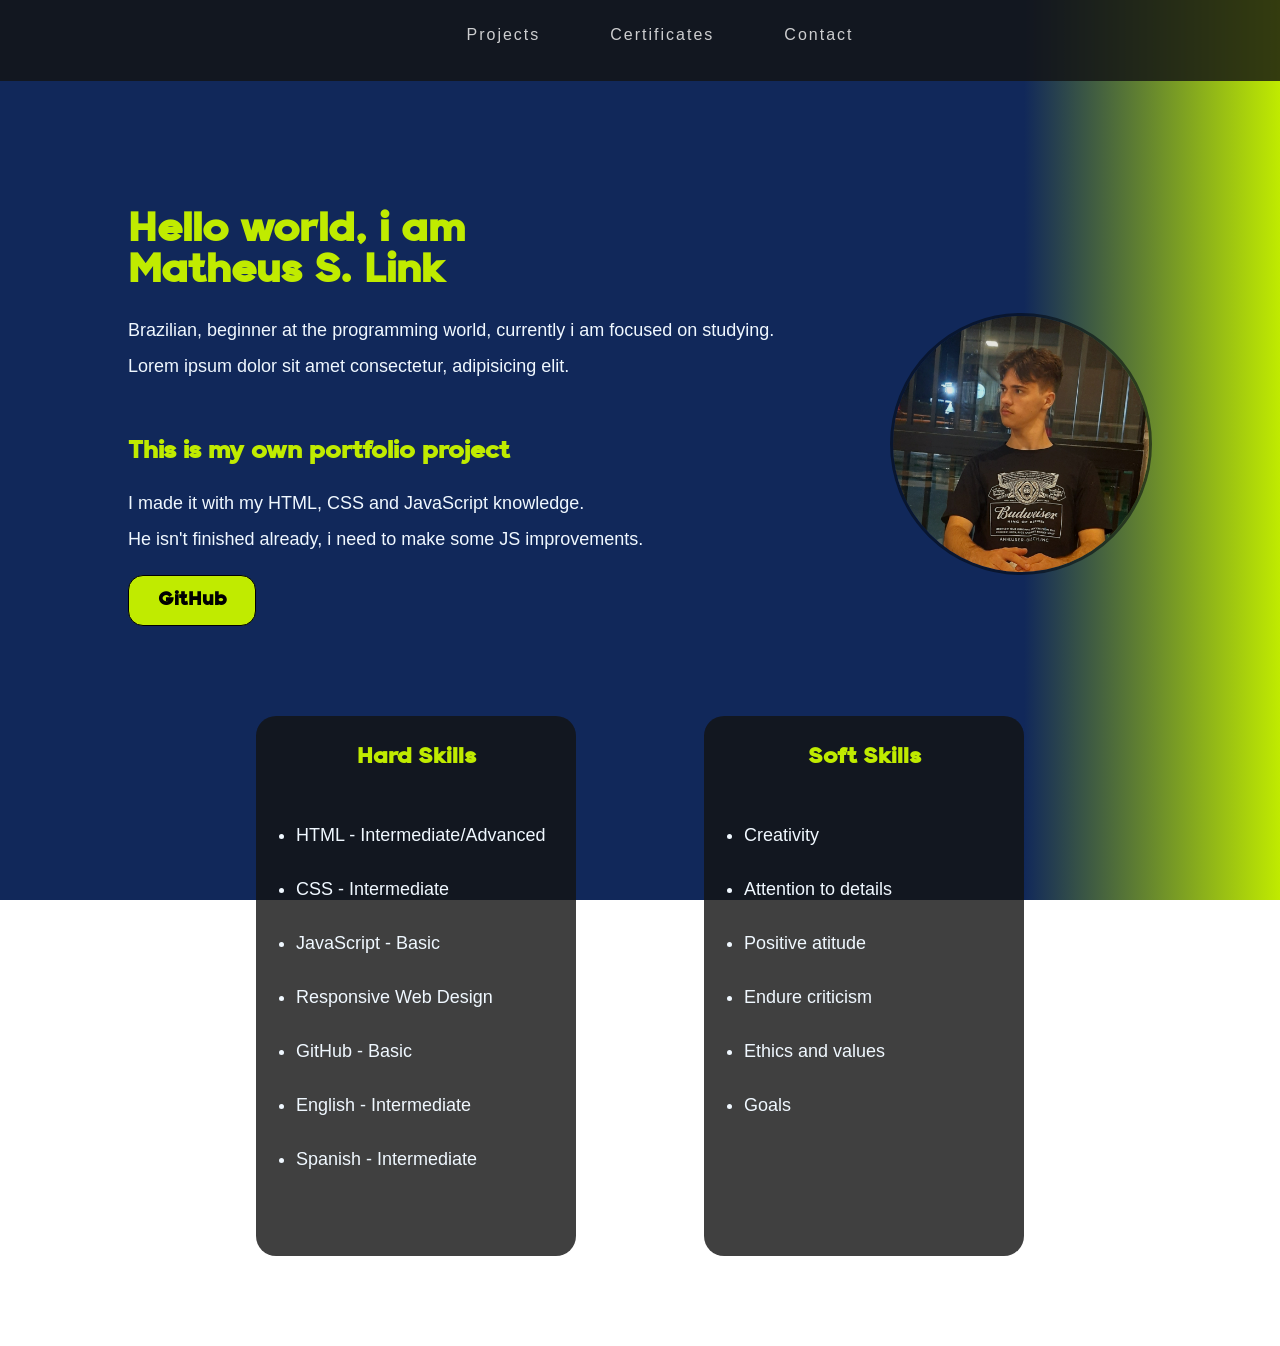
==== index.html @ 896043fd "Add files via upload" ====
<!DOCTYPE html>
<html lang="en">
<head>
    <meta charset="UTF-8">
    <meta http-equiv="X-UA-Compatible" content="IE=edge">
    <meta name="viewport" content="width=device-width, initial-scale=1.0">
    <title>myportfolio</title>
    <link rel="stylesheet" href="style.css">
    <link rel="shortcut icon" href="icons/favico.png" type="image/x-icon">
</head>
<body>
    <header>
        <nav>
        <ul class="nav-list">
            <li class="dropdown">
                    <a href="#" id="projects" class="dropbtn">Projects</a>
                <div id="projectsDropContent" class="dropdown-content">
                        <a href="#">Conversor</a>
                        <a href="https://mthslnk-gthb.github.io/ecomatters/plans.html" target="_blank">EcoMatters</a>
                        <a href="#">Zip Check</a>
                </div>
            </li>

                <li><a href="#" target="_self">Certificates</a></li>
                <!-- <li><a href="#" target="_self">Skills</a></li> -->

            <li class="dropdown">
                    <a href="#" id="contact" class="dropbtn">Contact</a>
                <div id="contactDropContent" class="dropdown-content">
                    <a href="#">Email</a>
                    <a href="https://api.whatsapp.com/send?1=pt_BR&phone=554199724736" target="_blank">WhatsApp</a>
                    <a href="#">Linkedin</a>
                </div>
            </li>

            </ul>   
        </nav>
    </header>

    <article id="mainPage">
        <section id="firstblock">
            <h1>Hello world, i am <br> Matheus S. Link</h1>
            <p>Brazilian, beginner at the programming world, currently i am focused on studying.<br>
                Lorem ipsum dolor sit amet consectetur, adipisicing elit.
            </p>
        </section>

        <section id="secondblock">
            <h2>This is my own portfolio project</h2>
            <p> I made it with my HTML, CSS and JavaScript knowledge. <br>
            He isn't finished already, i need to make some JS improvements.</p>

        </section>
    </article>

    <aside>
        <section>
            <img src="imgs/myPhoto.jpg" id="myself" alt="Matheus Link">
            <button id="github">GitHub</button>
        </section>
    </aside>

    <article id="mySkills">
        <section class="skills">
            <h4>Hard Skills</h4>
                <ul>
                    <li>HTML - Intermediate/Advanced</li>
                    <li>CSS - Intermediate</li>
                    <li>JavaScript - Basic</li>
                    <li>Responsive Web Design</li>
                    <li>GitHub - Basic</li>
                    <li>English - Intermediate</li>
                    <li>Spanish - Intermediate</li>
                </ul>
        </section>

        <section class="skills">
            <h4>Soft Skills</h4>
                <ul>
                    <li>Creativity</li>
                    <li>Attention to details</li>
                    <li>Positive atitude</li>
                    <li>Endure criticism</li>
                    <li>Ethics and values</li>
                    <li>Goals</li>
                </ul>
        </section>
    </article>

    <script src="main.js"></script>

</body>
</html>
---- style.css ----
:root{
  --yellow-one: rgb(192, 235, 0);
  --blue-one: rgb(17, 40, 90);
  --white-one: rgba(240, 240, 240, 0.849);
  --black-one: rgb(19, 19, 19, 0.808 )
}

body{
    background-image: linear-gradient(to right, var(--blue-one) 80%, var(--yellow-one));
    background-attachment: fixed;
    margin: 0;
}

header{
    margin-top: -1vh;
    background-color: var(--black-one);
    width: 100%;
    height: 10vh;
    max-height: 15%;
}

nav{
  display: flex;
  justify-content: space-around;
  align-items: center;
}

.nav-list{
  display: flex;
}

.nav-list>li{
  letter-spacing: 2px;
  margin: -1vh 2.5vw;
  list-style: none;
}

.nav-list>li>a{
    color: var(--white-one);
    font-size: medium;
    text-decoration: none;
    transition: 0.3s color linear;
    border: none;
    padding: 3px;
}

li>a:hover{
  color: var(--yellow-one);
}

.dropdown-content {
  display: none;
  position: absolute;
  background-color: var(--black-one);
  box-shadow: 0px 8px 16px 0px rgba(0,0,0,0.2);
  width: 9vw;
  margin: 2.5vh -1.5vw;
  z-index: 1;
  text-align: center;
}

.dropdown-content a {
  font-size: .9rem;
  color: var(--white-one);
  padding: 10px 16px;
  text-decoration: none;
  display: block;
}

.dropdown-content a:hover {
  background-color: var(--blue-one);
}

a, p, li{
  font-family: Arial, sans-serif;
}

  section{
    margin-left: 10vw;
    align-items: center;
  }

  #firstblock{
    padding-top: 7vw;
    text-align: justify;
    position: relative;
    display: grid;
  }

  @font-face {
    font-family: retroica;
    src: url(fonts/Retroica.ttf);
  }

#firstblock>h1{
    font-family: retroica, sans-serif;
    font-weight: bold;
    color: var(--yellow-one);
    font-size: 2.5em;
  }

  p, li{
    padding-top: 2vh;
    line-height: 4vh;
    color: aliceblue;
    font-size: large;
  }

#firstblock>p{
    word-spacing: 0;
    margin-top: -3vw;
  }

  #secondblock{
    text-align: justify;
    position: relative;
    display: grid;
    padding-top: 2vh;
  }

  #secondblock>h2{
    color: var(--yellow-one);
    font-family: retroica, sans-serif;
    font-size: 1.5em;
  }

  #secondblock>p{
    margin-top: -2vh;
    color: aliceblue;
  }

#myself{
    float: right;
    position: relative;
    align-self: center;

    margin: -20.5vw 10vw auto auto;

    width: 20vw;
    height: 20vw;

    border: 3px solid  rgba(5, 9, 17, 0.562);
    border-radius: 100%;

    filter: brightness(90%) saturate(110%);
}

#myself:hover {
  background: linear-gradient(to right, var(--yellow-one), var(--blue-one) 80%) border-box;
  transform: scale(1.1);
  transition: .6s;
}
#myself:not(:hover){
  transition: .5s;
}

button{
  height: 4vw;
  width: 10vw;

  text-align: center;
  justify-content: center;

  font-family: Retroica, Helvetica, sans-serif;
  font-size: larger;
  font-weight: bolder;

  background-color: var(--yellow-one);

  border: 1px solid black;
  border-radius: 15px;
}

button:hover{
  background-color: var(--black-one);
  color: var(--yellow-one);

  cursor: pointer ;
  border-color: var(--yellow-one);

  transform: scale(1.1);
  transition: .5s;
}
button:not(:hover){
  transition: .5s;
}

#mySkills{
  display: flex;
  text-align: center;
  justify-content: center;
  margin: 10vh auto;
}

.skills{
  width: 25vw;
  height: 60vh;

  margin: auto 5%;
  background-color: var(--black-one);

  border-radius: 20px;
}
.skills:hover{
  transform: scale(1.1);
  transition: .6s;
  background-image:radial-gradient(var(--black-one)85%, var(--yellow-one));
}
.skills:not(:hover){
  transition: .6s;
}

h4{
  font-size: 1.4rem;
  font-family: retroica, sans-serif;
  color: var(--yellow-one);
}
li{
  text-align: justify;
}
li>a{
  font-size: 1.3rem;
}


@media (max-width: 999px) {
.dropdown-content{
  width: 110px;
  margin: 0 -15px;
}

article{
  justify-content: center;
  text-align: center;
}

#firstblock, #secondblock{
  margin: auto 10%;
}

#secondblock>h2{
  word-spacing: -0.5vw;
}
  
#myself{
    margin: auto 20%;
    float: none;
    position: static;
    width: 35vw;
    height: 35vw;
}

button{
    height: 10vw;
    width: 20vw;
    margin: auto 25vw;
}

  #mySkills{
    display: grid;
  }

  .skills{
    width: 300px;
    margin: 15px auto;
  }

}
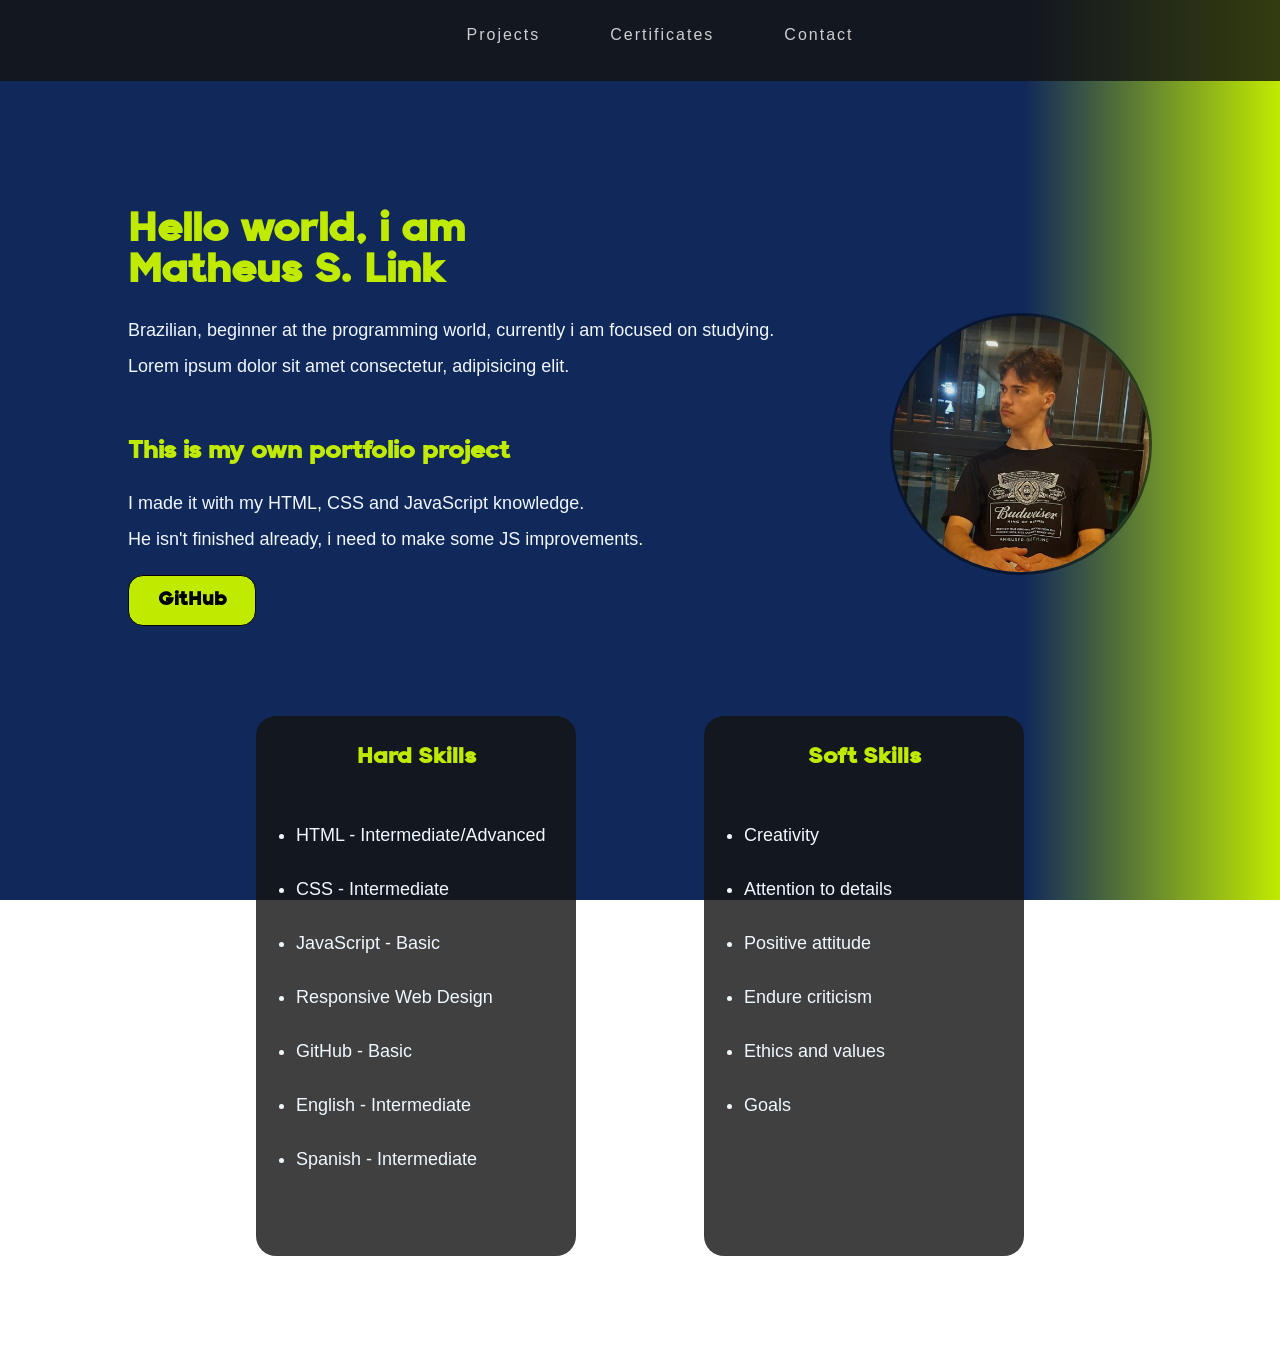
==== commit 027f2867: "Update index.html" ====
--- a/index.html
+++ b/index.html
@@ -29,7 +29,7 @@
                 <div id="contactDropContent" class="dropdown-content">
                     <a href="#">Email</a>
                     <a href="https://api.whatsapp.com/send?1=pt_BR&phone=554199724736" target="_blank">WhatsApp</a>
-                    <a href="#">Linkedin</a>
+                    <a href="https://www.linkedin.com/in/matheus-link-21b3a4265/" target="_blank" >Linkedin</a>
                 </div>
             </li>
 
@@ -79,7 +79,7 @@
                 <ul>
                     <li>Creativity</li>
                     <li>Attention to details</li>
-                    <li>Positive atitude</li>
+                    <li>Positive attitude</li>
                     <li>Endure criticism</li>
                     <li>Ethics and values</li>
                     <li>Goals</li>
@@ -90,4 +90,4 @@
     <script src="main.js"></script>
 
 </body>
-</html>+</html>
--- a/style.css
+++ b/style.css
@@ -252,7 +252,7 @@
 
 button{
     height: 10vw;
-    width: 20vw;
+    width: 22vw;
     margin: auto 25vw;
 }
 
